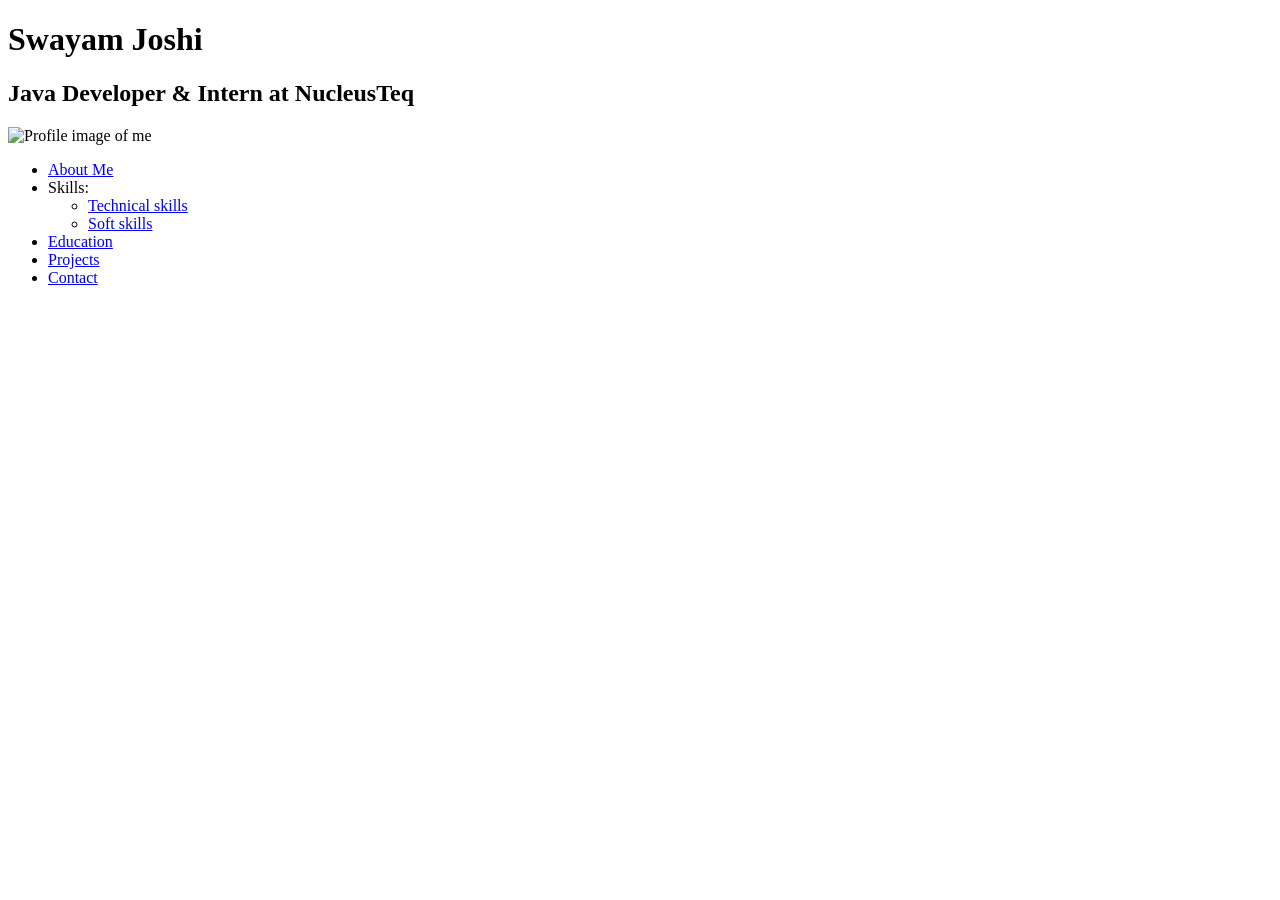
==== html/Swayam_Joshi_portfolio.html @ 277a4249 "Added navigation block with proper indentation" ====
<!DOCTYPE html>
<html lang="en">

<head>
    <meta charset="UTF-8">
    <meta name="viewport" content="width=device-width, initial-scale=1.0">
    <title>Swayam Joshi Portfolio</title>
</head>

<body>

    <header>
        <h1>Swayam Joshi</h1>
        <h2>Java Developer & Intern at NucleusTeq</h2>
        <img src="C:\Users\Swayam\Downloads\WhatsApp Image 2026-03-20 at 5.43.33 PM.jpeg" alt="Profile image of me"
            width="100">
    </header>

    <nav>
        <ul>
            <li><a href="#about">About Me</a></li>
            <li>
                <a>Skills: </a>
                <ul>
                    <li><a href="#techskills">Technical skills</a></li>
                    <li><a href="#techskills">Soft skills</a></li>
                </ul>
            </li>
            <li><a href="#education">Education</a></li>
            <li><a href="#projects">Projects</a></li>
            <li><a href="#contact">Contact</a></li>
        </ul>
    </nav>
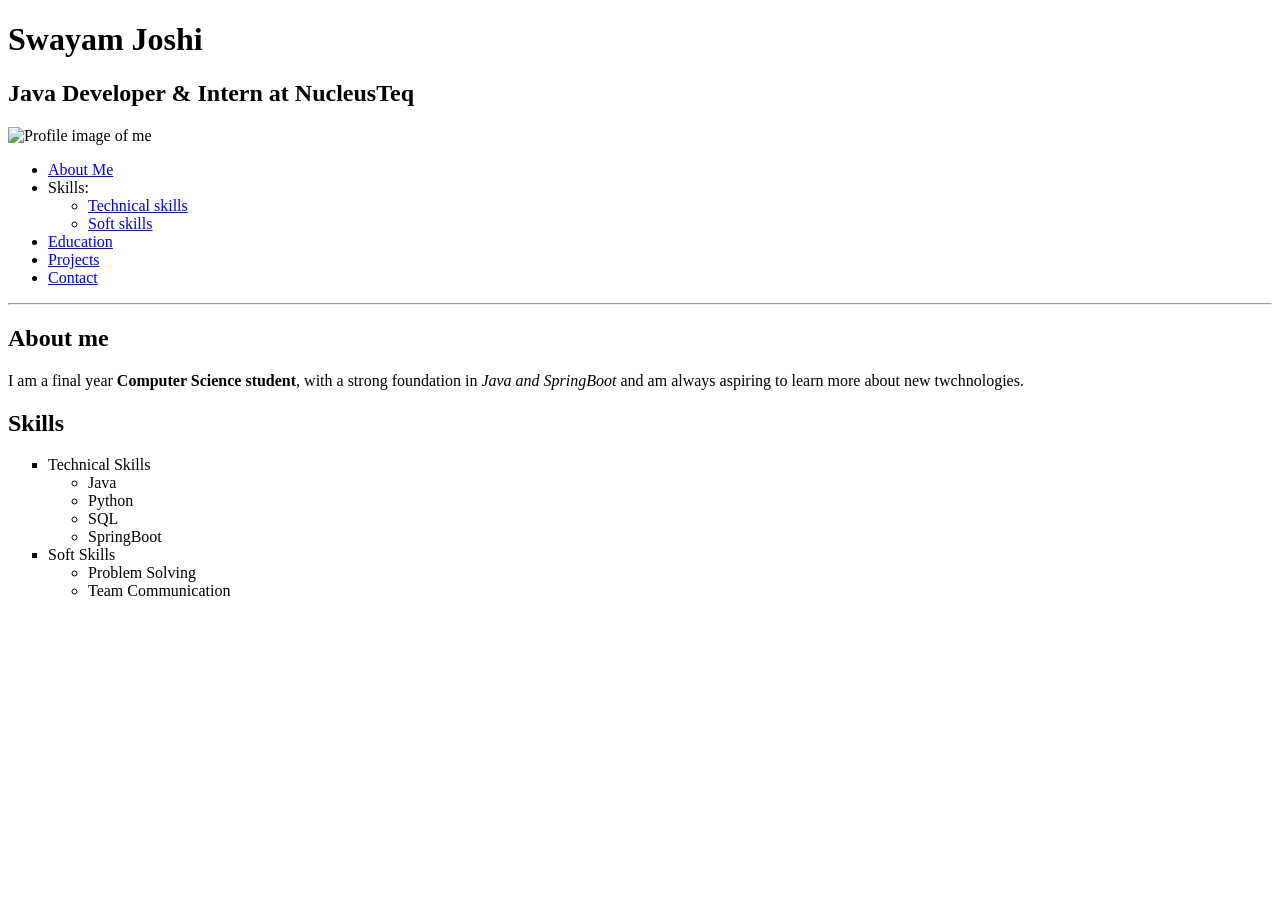
==== commit 3385a570: "added about me section and also a horizontal rule using hr" ====
--- a/html/Swayam_Joshi_portfolio.html
+++ b/html/Swayam_Joshi_portfolio.html
@@ -30,4 +30,31 @@
             <li><a href="#projects">Projects</a></li>
             <li><a href="#contact">Contact</a></li>
         </ul>
-    </nav>+    </nav>
+
+    <section id="about">
+        <hr>
+        <h2>About me</h2>
+            <p>I am a final year <strong>Computer Science student</strong>, with a strong foundation in <em>Java and
+                    SpringBoot</em> and am always aspiring to learn more about new twchnologies.</p>
+    </section>
+
+    <section id="skills">
+        <h2>Skills</h2>
+        <ul id="techskills" style="list-style-type: square;">
+            <li>Technical Skills</li>
+            <ul>
+                <li>Java</li>
+                <li>Python</li>
+                <li>SQL</li>
+                <li>SpringBoot</li>
+            </ul>
+            </li>
+            <li>Soft Skills</li>
+            <ul>
+                <li>Problem Solving</li>
+                <li>Team Communication</li>
+            </ul>
+            </li>
+        </ul>
+    </section>
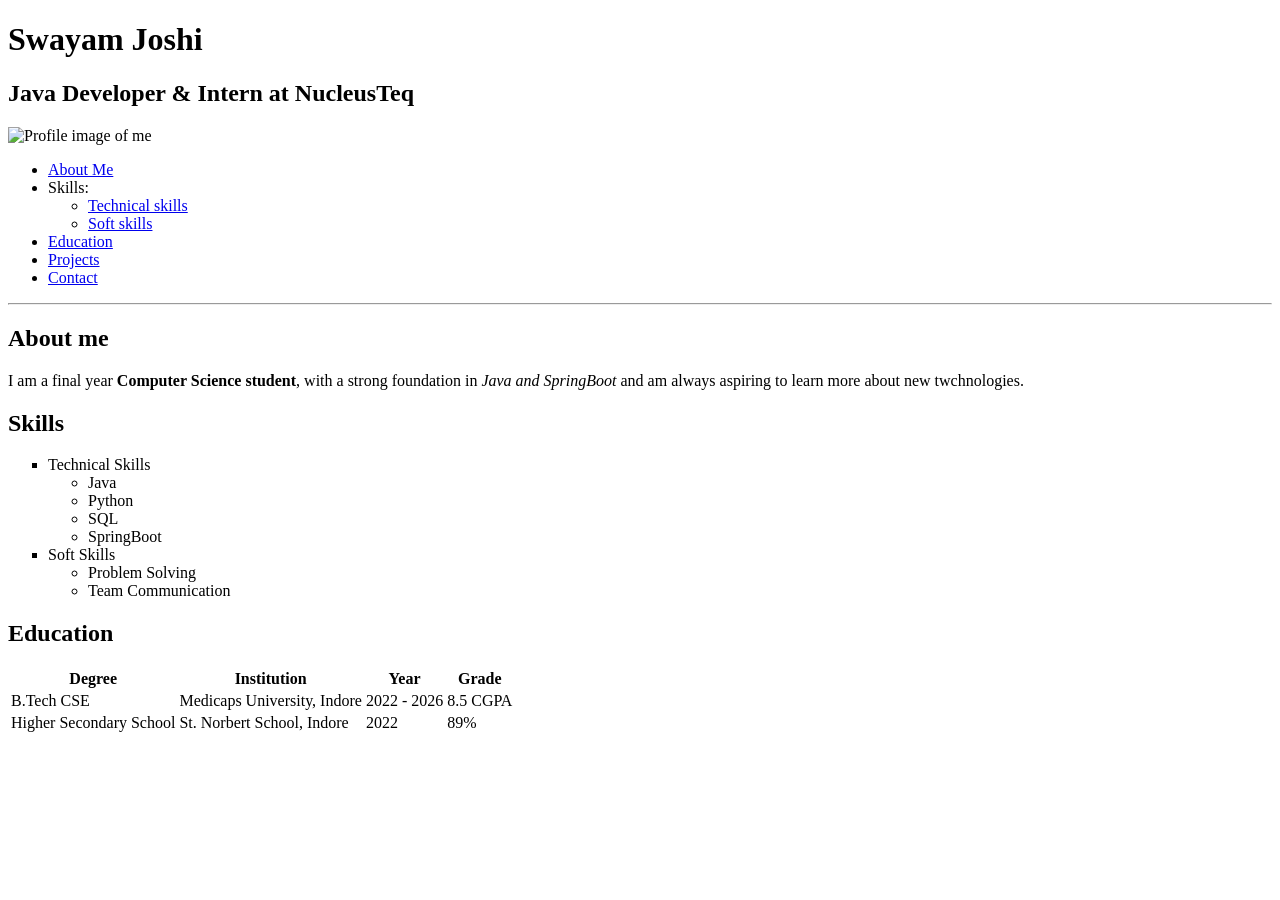
==== commit 69c346a2: "added education section using a table, th, tr, td colspan/rowspan tags" ====
--- a/html/Swayam_Joshi_portfolio.html
+++ b/html/Swayam_Joshi_portfolio.html
@@ -57,4 +57,36 @@
             </ul>
             </li>
         </ul>
-    </section>+    </section>
+
+    <section id="education">
+        <h2>Education</h2>
+        <table>
+            <thead>
+                <tr>
+                    <th>Degree</th>
+                    <th>Institution</th>
+                    <th>Year</th>
+                    <th>Grade</th>
+                </tr>
+            </thead>
+            <tbody>
+                <tr>
+                    <td rowspan="2">B.Tech CSE</td>
+                    <td>Medicaps University, Indore</td>
+                    <td>2022 - 2026</td>
+                    <td>8.5 CGPA</td>
+                </tr>
+            </tbody>
+            <tbody>
+                <tr>
+                    <td rowspan="2">Higher Secondary School</td>
+                    <td>St. Norbert School, Indore</td>
+                    <td>2022</td>
+                    <td>89%</td>
+                </tr>
+            </tbody>
+
+        </table>
+
+    </section>
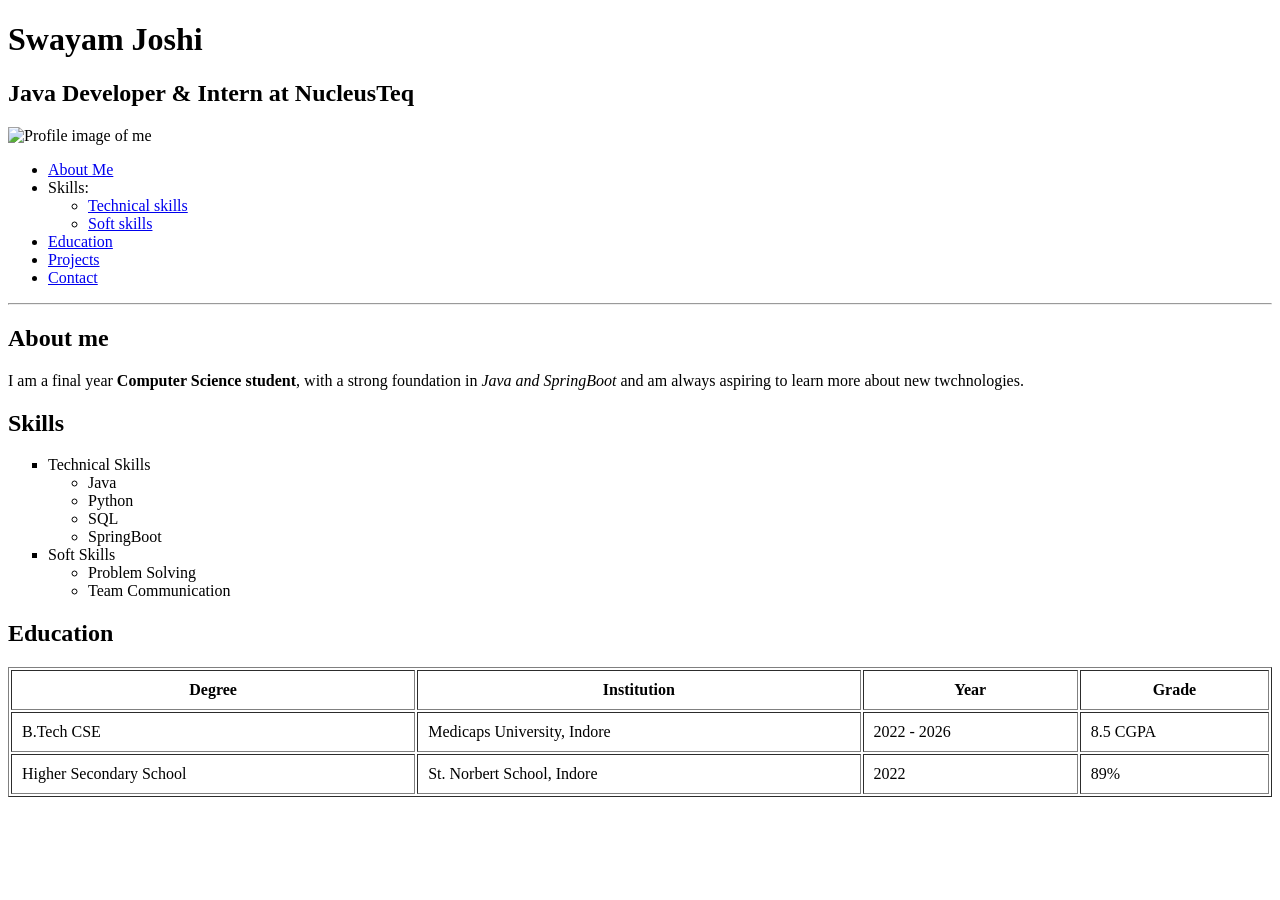
==== commit 64b4d425: "added border, cellpadding and width as table did not render as expected" ====
--- a/html/Swayam_Joshi_portfolio.html
+++ b/html/Swayam_Joshi_portfolio.html
@@ -61,7 +61,7 @@
 
     <section id="education">
         <h2>Education</h2>
-        <table>
+        <table border="1" cellpadding="10" width="100%">
             <thead>
                 <tr>
                     <th>Degree</th>
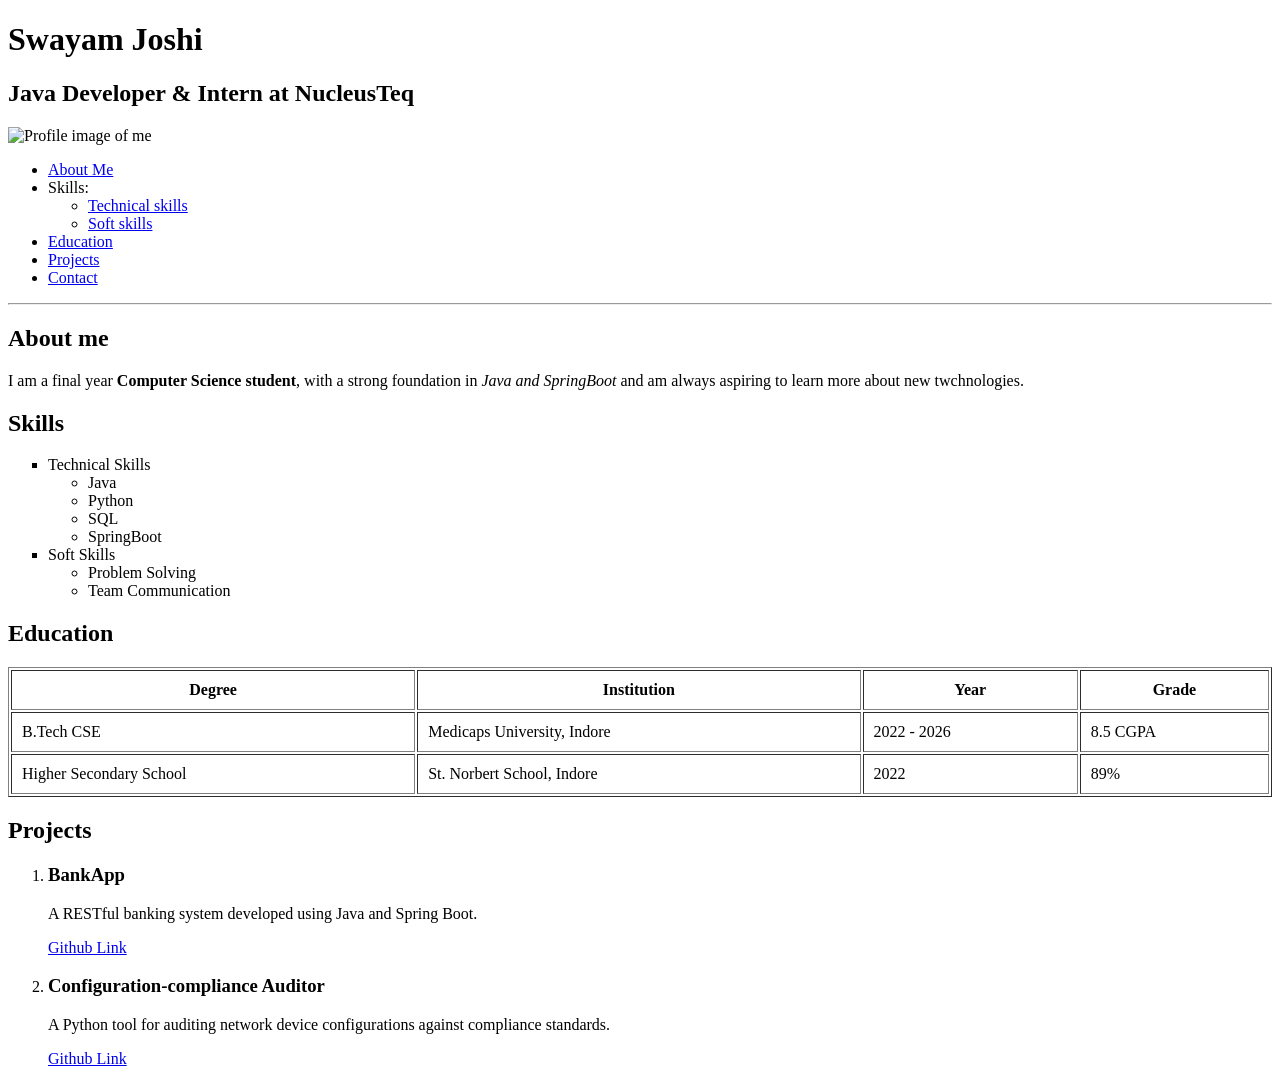
==== commit 756084db: "adding projects section and the projects are contained in article tags" ====
--- a/html/Swayam_Joshi_portfolio.html
+++ b/html/Swayam_Joshi_portfolio.html
@@ -90,3 +90,25 @@
         </table>
 
     </section>
+
+     </section>
+    <section id="projects">
+        <h2>Projects</h2>
+        <ol>
+            <li>
+                <article>
+                    <h3>BankApp</h3>
+                    <p>A RESTful banking system developed using Java and Spring Boot.</p>
+                    <a href="https://github.com/swayam4621/BankApp">Github Link</a>
+                </article>
+            </li>
+            <li>
+                <article>
+                    <h3>Configuration-compliance Auditor</h3>
+                    <p>A Python tool for auditing network device configurations against compliance standards.</p>
+                    <a href="https://github.com/swayam4621/compliance-config-auditor">Github Link</a>
+                </article>
+            </li>
+        </ol>
+    </section>
+
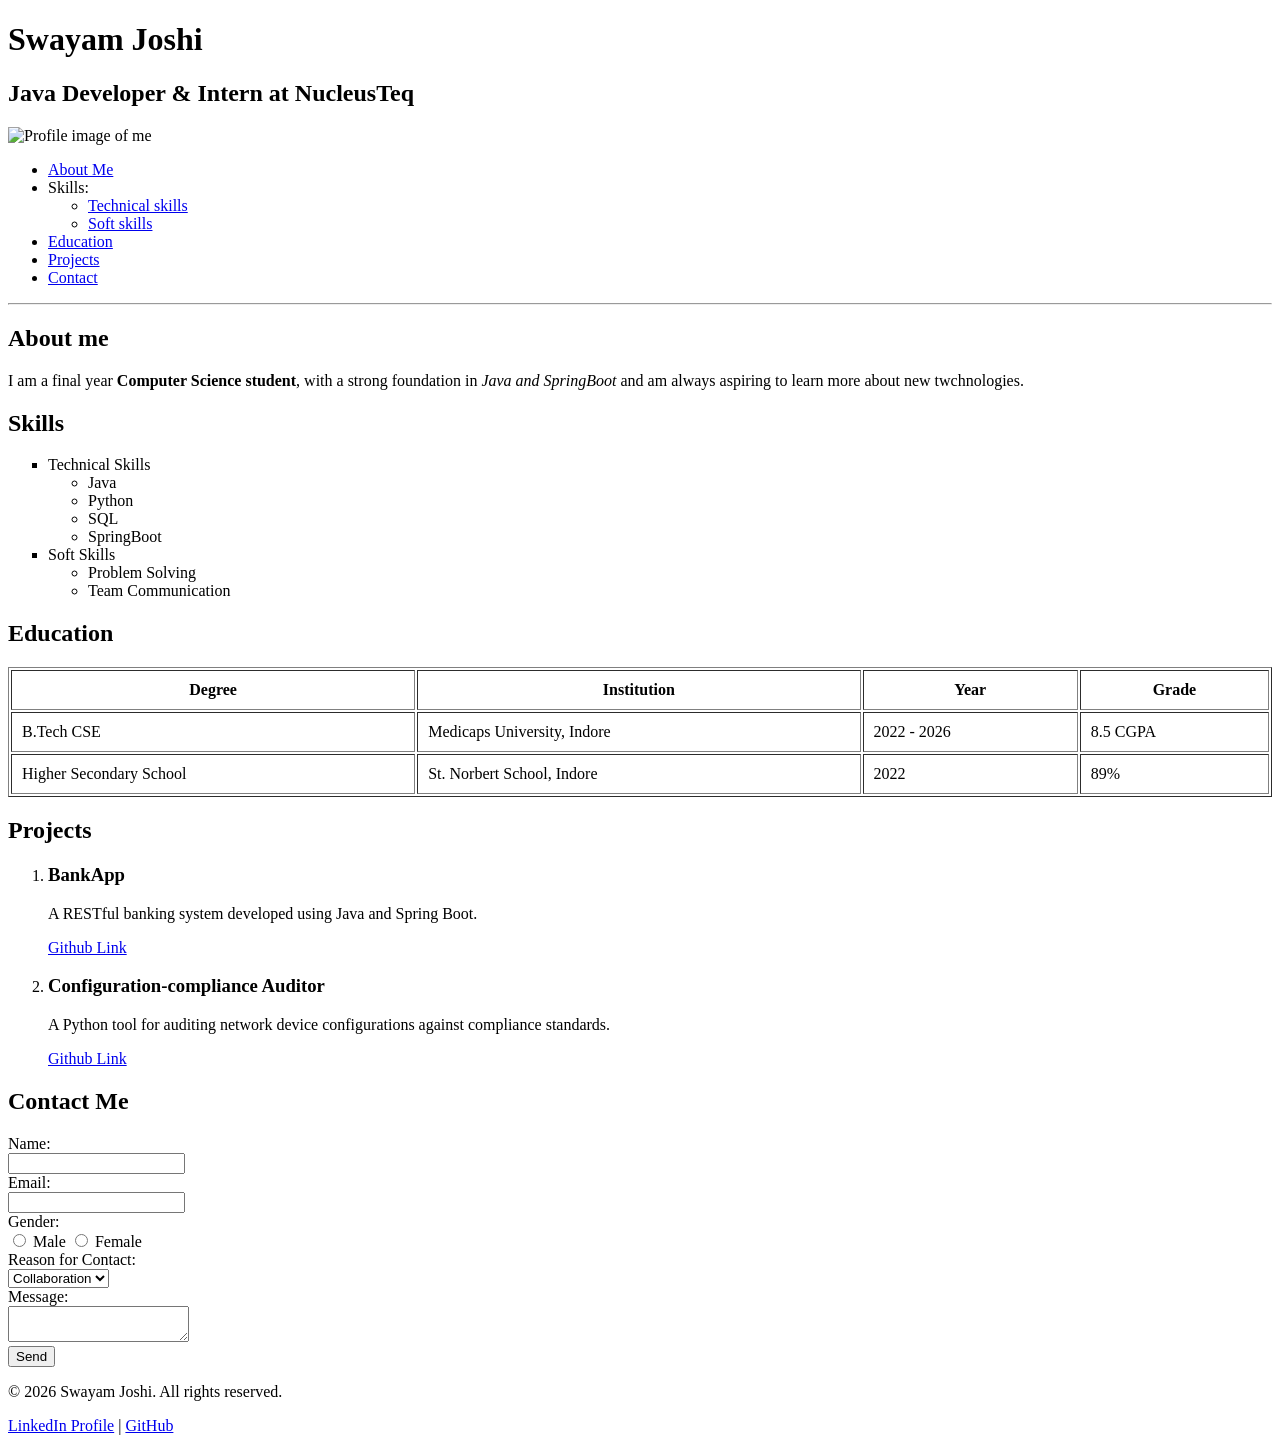
==== commit aa449489: "added footer section with external links(github&linkedin) using <a> tag" ====
--- a/html/Swayam_Joshi_portfolio.html
+++ b/html/Swayam_Joshi_portfolio.html
@@ -112,3 +112,48 @@
         </ol>
     </section>
 
+    <section id="contact">
+        <h2>Contact Me</h2>
+        <form action="#" method="post">
+            <div>
+                <label for="name">Name:</label><br>
+                <input type="text" id="name" name="name" required>
+            </div>
+            <div>
+                <label for="email">Email:</label><br>
+                <input type="email" id="email" name="email" required>
+            </div>
+            <div>
+                <label>Gender:</label><br>
+                <input type="radio" id="Gender" name="type" value="Male">
+                <label for="Gender">Male</label>
+                <input type="radio" id="Gender" name="type" value="Female">
+                <label for="Gender">Female</label>
+            </div>
+            <div>
+                <label for="reason">Reason for Contact:</label><br>
+                <select id="reason" name="reason">
+                    <option value="collaboration">Collaboration</option>
+                    <option value="hiring">Hiring</option>
+                </select>
+            </div>
+            <div>
+                <label for="message">Message:</label><br>
+                <textarea id="message" name="message"></textarea>
+            </div>
+            <button type="submit">Send</button>
+        </form>
+    </section>
+
+    <footer>
+        <p>&copy; 2026 Swayam Joshi. All rights reserved.</p>
+        <a href="https://www.linkedin.com/in/swayam-joshi-806727301/">LinkedIn Profile</a> |
+        <a href="https://github.com/swayam4621">GitHub</a>
+    </footer>
+
+</body>
+
+</html>
+
+
+
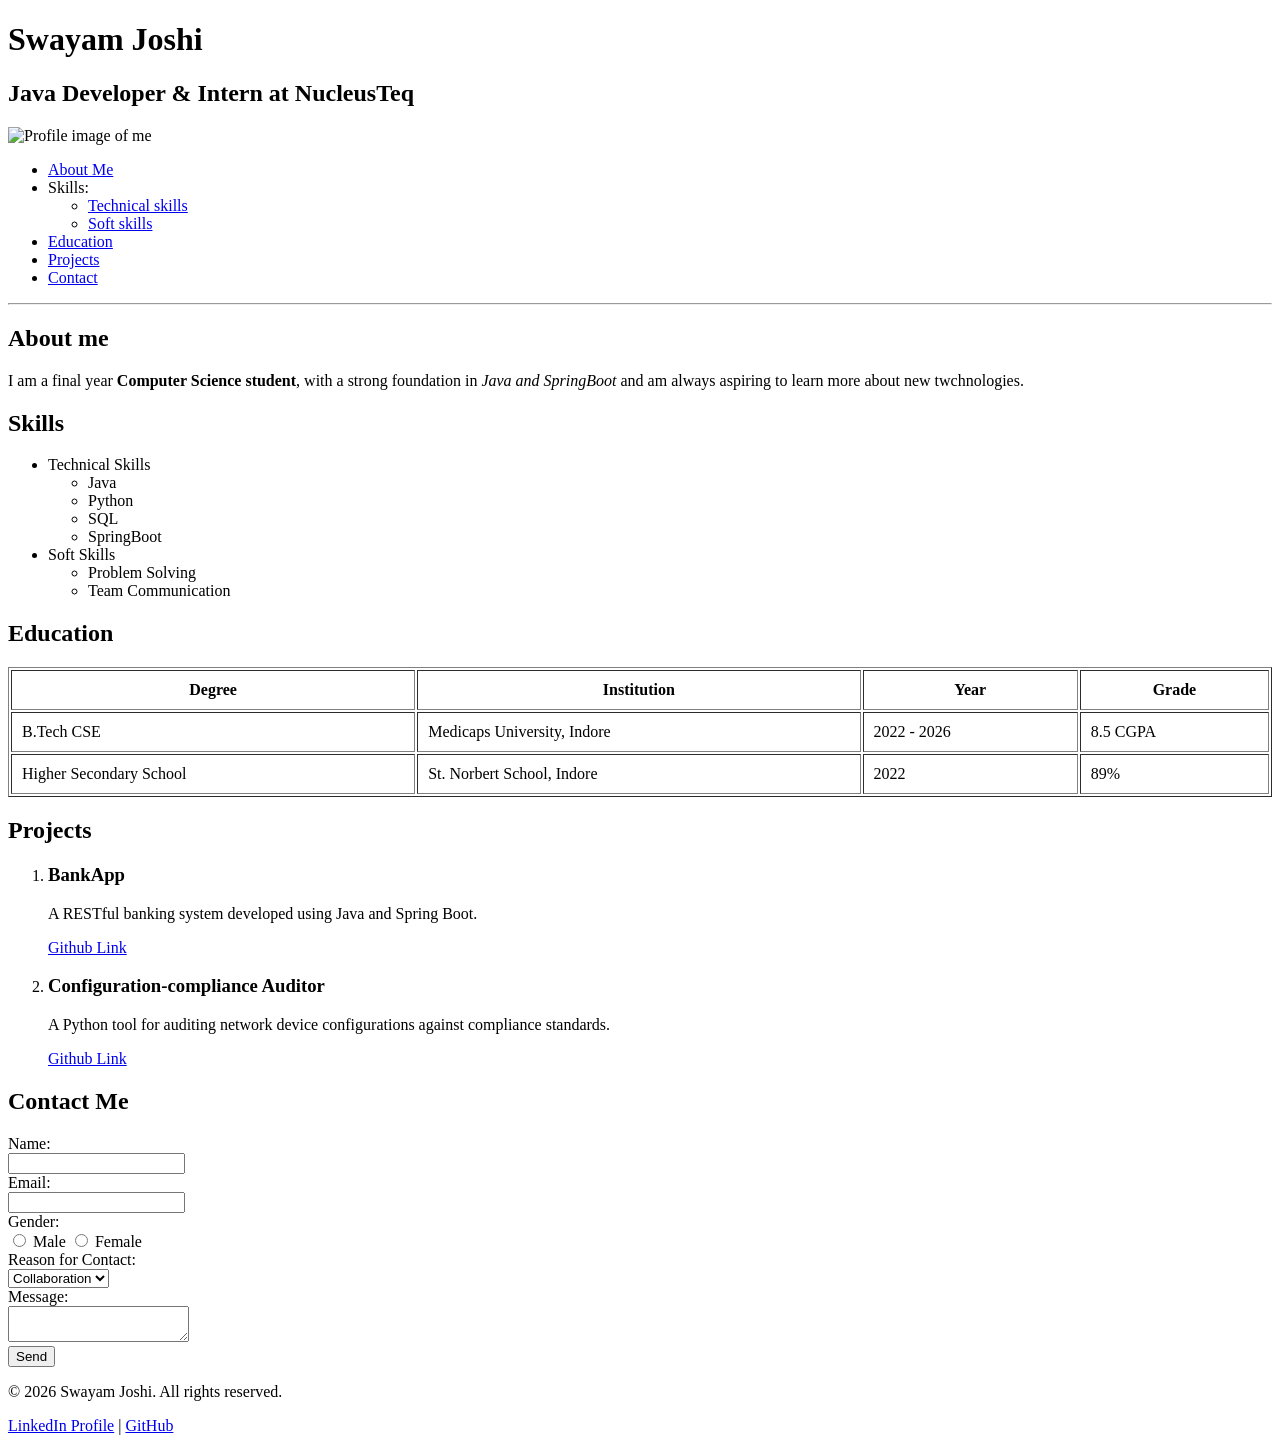
==== commit 62c8300d: "docs: removed style = list-style-type from line 48 as it was inline css although minimal" ====
--- a/html/Swayam_Joshi_portfolio.html
+++ b/html/Swayam_Joshi_portfolio.html
@@ -9,6 +9,9 @@
 
 <body>
 
+<!-- Header section consists of the name in h1 and professional title with h2
+    I have provided the image source locally and added an alt description-->
+
     <header>
         <h1>Swayam Joshi</h1>
         <h2>Java Developer & Intern at NucleusTeq</h2>
@@ -16,6 +19,7 @@
             width="100">
     </header>
 
+    <!-- Each of the list elements in nav section have the internal links using ids -->
     <nav>
         <ul>
             <li><a href="#about">About Me</a></li>
@@ -33,15 +37,15 @@
     </nav>
 
     <section id="about">
-        <hr>
+        <hr> <!--adds a horizontal line to the webpage above the about me heading-->
         <h2>About me</h2>
-            <p>I am a final year <strong>Computer Science student</strong>, with a strong foundation in <em>Java and
-                    SpringBoot</em> and am always aspiring to learn more about new twchnologies.</p>
+        <p>I am a final year <strong>Computer Science student</strong>, with a strong foundation in <em>Java and
+                SpringBoot</em> and am always aspiring to learn more about new twchnologies.</p>
     </section>
 
     <section id="skills">
         <h2>Skills</h2>
-        <ul id="techskills" style="list-style-type: square;">
+        <ul id="techskills"> <!--this id given here is used to jump to this section from the nav section -->
             <li>Technical Skills</li>
             <ul>
                 <li>Java</li>
@@ -58,10 +62,11 @@
             </li>
         </ul>
     </section>
-
+ 
+    <!--The education section is expected to render a table that displays the educational background in a clean organized way-->
     <section id="education">
         <h2>Education</h2>
-        <table border="1" cellpadding="10" width="100%">
+        <table border="1" cellpadding="10" width="100%"> <!--the table is invisble by default therefore I had to add border cellpadding and width specs-->
             <thead>
                 <tr>
                     <th>Degree</th>
@@ -72,7 +77,7 @@
             </thead>
             <tbody>
                 <tr>
-                    <td rowspan="2">B.Tech CSE</td>
+                    <td rowspan="2">B.Tech CSE</td>  <!-- Rowspan makes the row size as long as the number given across it, here it makes the row teo cells wide-->
                     <td>Medicaps University, Indore</td>
                     <td>2022 - 2026</td>
                     <td>8.5 CGPA</td>
@@ -91,11 +96,12 @@
 
     </section>
 
-     </section>
+    </section>
     <section id="projects">
         <h2>Projects</h2>
         <ol>
             <li>
+                <!-- Article tag used to define projects that are self contained and can be resused-->
                 <article>
                     <h3>BankApp</h3>
                     <p>A RESTful banking system developed using Java and Spring Boot.</p>
@@ -131,6 +137,7 @@
                 <label for="Gender">Female</label>
             </div>
             <div>
+                <!-- Reason for contact seemed like a better alternative than skills interested in, which was in the assignment reference image so I have used that-->
                 <label for="reason">Reason for Contact:</label><br>
                 <select id="reason" name="reason">
                     <option value="collaboration">Collaboration</option>
@@ -146,14 +153,11 @@
     </section>
 
     <footer>
-        <p>&copy; 2026 Swayam Joshi. All rights reserved.</p>
+        <p>&copy; 2026 Swayam Joshi. All rights reserved.</p> <!-- &copy is used to represnt a copyright symbol-->
         <a href="https://www.linkedin.com/in/swayam-joshi-806727301/">LinkedIn Profile</a> |
         <a href="https://github.com/swayam4621">GitHub</a>
     </footer>
 
 </body>
 
-</html>
-
-
-
+</html>
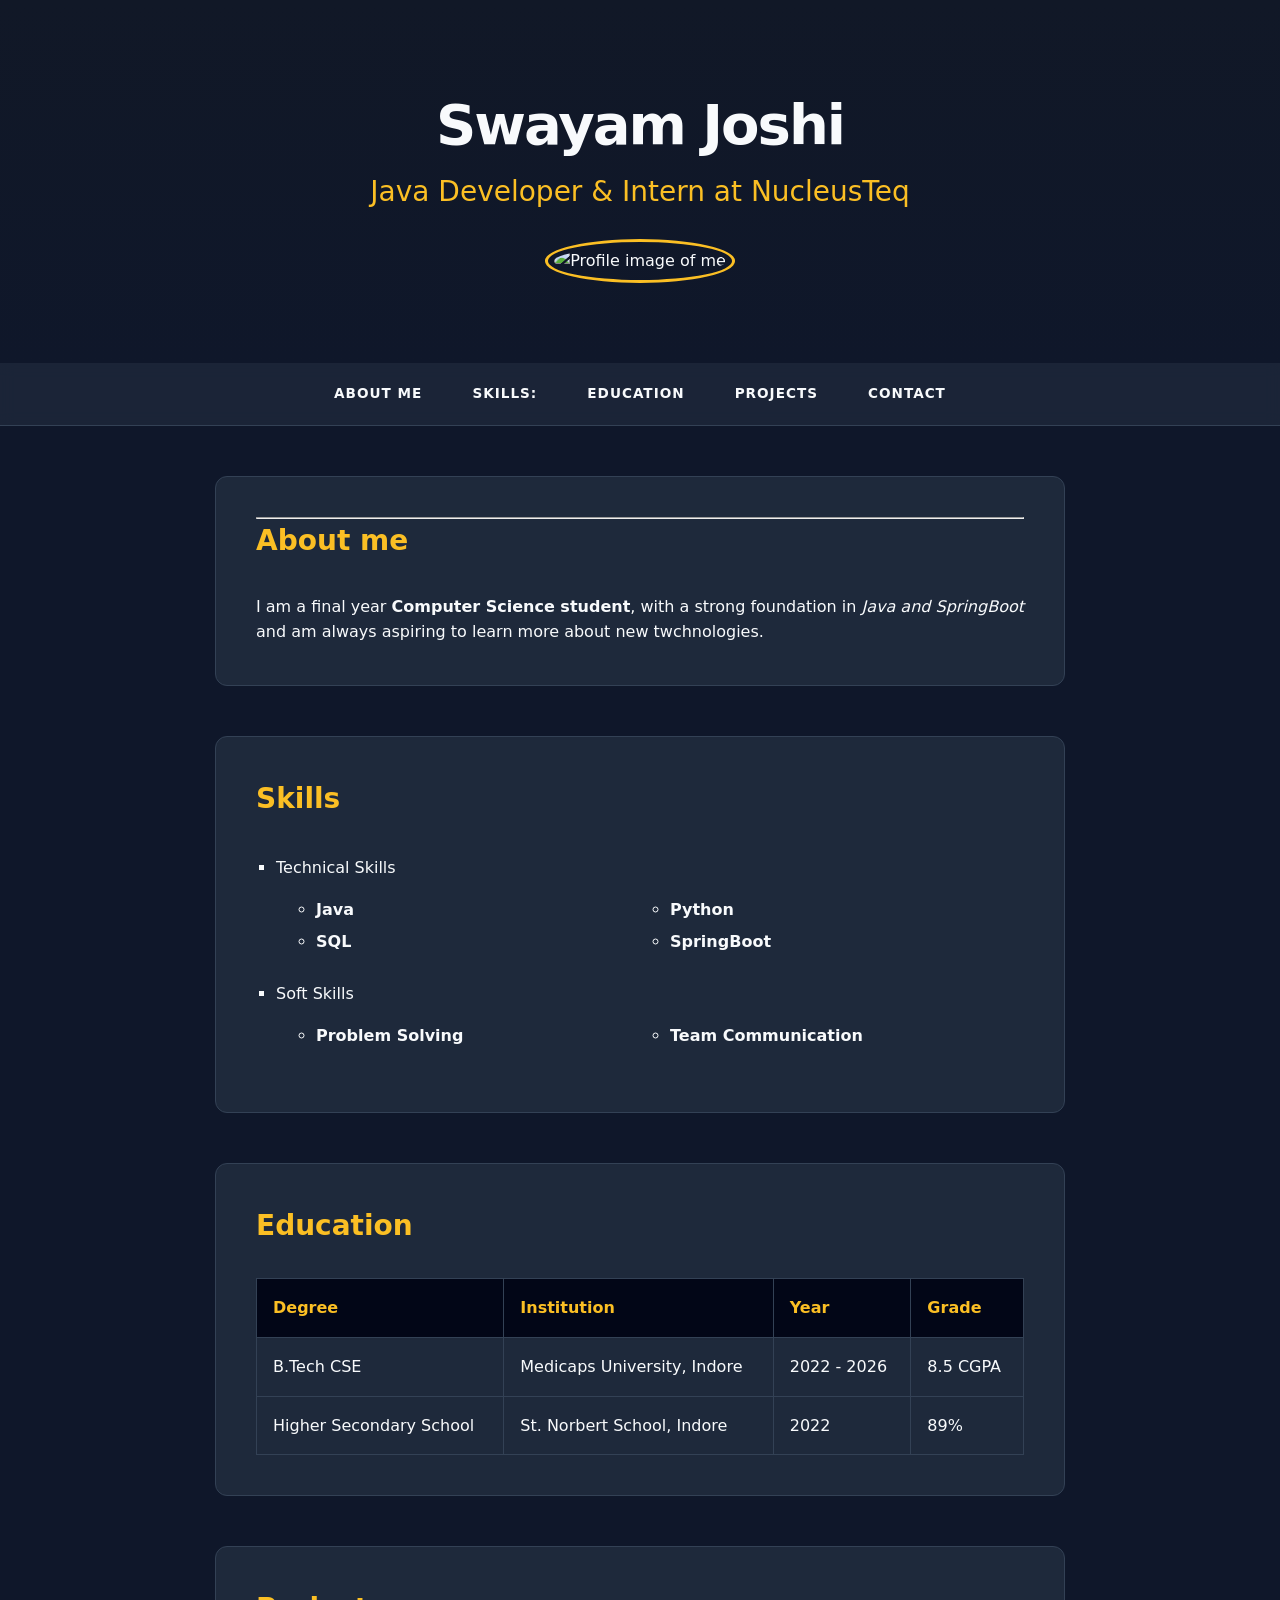
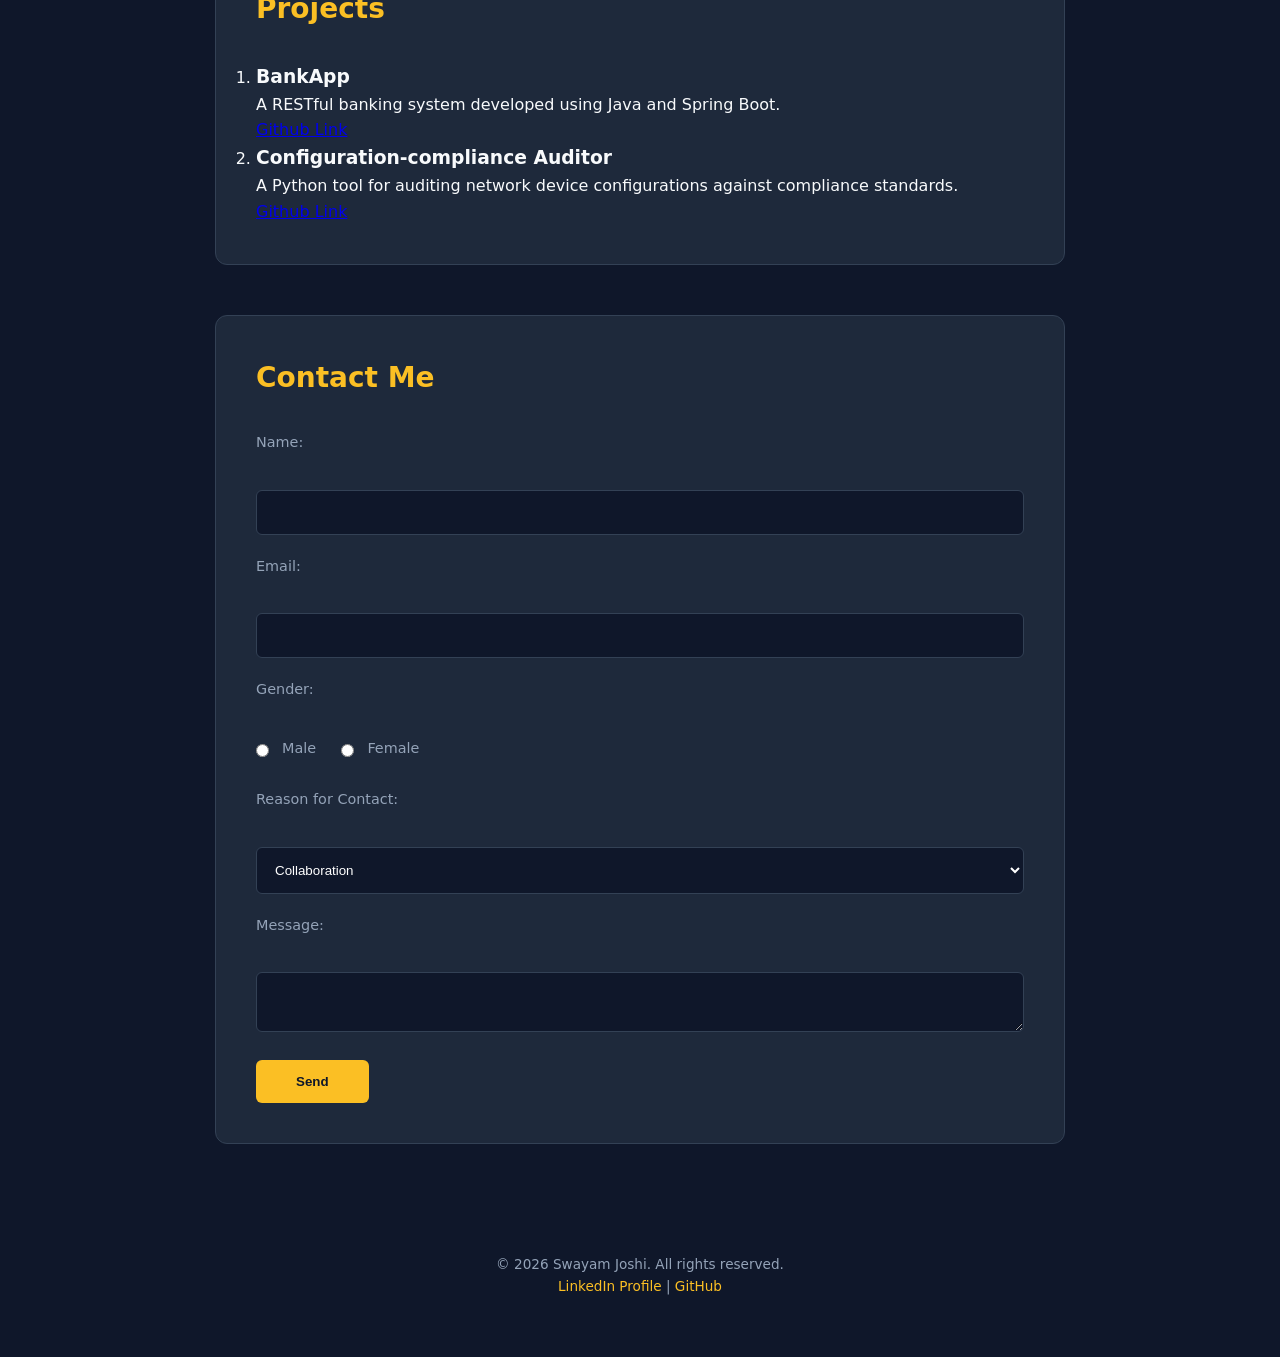
==== commit a5679447: "fix: added external css link in head" ====
--- a/html/Swayam_Joshi_portfolio.html
+++ b/html/Swayam_Joshi_portfolio.html
@@ -5,6 +5,7 @@
     <meta charset="UTF-8">
     <meta name="viewport" content="width=device-width, initial-scale=1.0">
     <title>Swayam Joshi Portfolio</title>
+    <link rel="stylesheet" href="../css/Swayam_Joshi_styles.css">
 </head>
 
 <body>
--- a/css/Swayam_Joshi_styles.css
+++ b/css/Swayam_Joshi_styles.css
@@ -0,0 +1,253 @@
+:root {
+    --page-basecolor: #0f172a;
+    --section-background: #1e293b;
+    --yellow-fontstuff: #fbbf24;
+    --white-fontforheadings: #f8fafc;
+    --text-incontact: #94a3b8;
+    --dividing-lines: #334155;
+}
+
+* {
+    margin: 0;
+    padding: 0;
+    box-sizing: border-box;
+}
+
+body {
+    font-family: 'Inter', system-ui, -apple-system, sans-serif;
+    background-color: var(--page-basecolor);
+    color: var(--white-fontforheadings);
+    line-height: 1.6;
+}
+
+
+header {  
+    text-align: center;
+    padding: 80px 20px;
+    background: linear-gradient(180deg, #111827 0%, var(--page-basecolor) 100%);
+}
+/* dark gradient for for the headers background which is page basecolor*/
+header h1 {
+    font-size: 3.5rem;
+    letter-spacing: -2px;
+    /*h1 having just white font color as it has the name*/
+}
+
+header h2 {
+    color: var(--yellow-fontstuff);
+    font-weight: 500;
+    margin-bottom: 25px;
+    /*professional title in yellow font with h2*/
+}
+
+header img {
+    /*circular profile img*/
+    border-radius: 50%;
+    border: 3px solid var(--yellow-fontstuff);
+    padding: 6px;
+    transition: transform 0.4s cubic-bezier(0.175, 0.885, 0.32, 1.275);
+}
+
+header img:hover {
+    transform: scale(1.1);
+    /*adding hovering style to the profile picture*/
+}
+
+nav {
+    background-color: rgba(30, 41, 59, 0.8);
+    backdrop-filter: blur(8px);
+    position: sticky; /*sticky position for easy access to menu*/
+    top: 0;
+    z-index: 50;
+    border-bottom: 1px solid var(--dividing-lines);
+}
+
+nav ul {
+    /*flexbox navigation horizontally made*/
+    display: flex;
+    justify-content: center;
+    list-style: none;
+}
+
+nav a {
+    display: block;
+    padding: 20px 25px;
+    color: var(--white-fontforheadings);
+    text-decoration: none;
+    font-size: 0.85rem;
+    font-weight: 600;
+    text-transform: uppercase;
+    letter-spacing: 1px;
+    transition: 0.3s ease;
+}
+nav a:hover {
+    /*when hovering over the nav section ie about me, skills, education, projects, contact*/
+    color: var(--yellow-fontstuff);
+    background: rgba(251, 191, 36, 0.1);
+}
+
+nav ul li ul {
+    display: none;
+    position: absolute;
+    background: var(--section-background);
+    border: 1px solid var(--dividing-lines);
+}
+
+/*hover over the skills block which makes a block having tech and soft skills*/
+nav ul li:hover ul {
+    display: block;
+}
+
+section {
+    max-width: 850px;
+    margin: 50px auto;
+    padding: 40px;
+    background-color: var(--section-background);
+    border-radius: 12px;
+    border: 1px solid var(--dividing-lines);
+}
+
+h2 {
+    margin-bottom: 30px;
+    font-size: 1.75rem;
+    color: var(--yellow-fontstuff);
+}
+
+#skills ul {
+    list-style-type: square;
+    padding-left: 20px;
+    line-height: 2;
+}
+
+#skills ul ul {
+    /* shows difference between two categories tech/soft using 700 font weight*/
+    font-weight: 700;
+    margin: 10px 0 20px 20px;
+    display: grid;
+    grid-template-columns: 1fr 1fr;
+    list-style: circle;
+}
+
+table {
+    width: 100%;
+    border: #020617;
+    border-collapse: collapse; /*border collapsed is used to get rid of double border look*/
+    margin-top: 20px;
+}
+
+table th, table td {
+    padding: 16px;
+    border: 1px solid var(--dividing-lines);
+    text-align: left;
+}
+
+table th {
+    background-color: #020617;
+    color: var(--yellow-fontstuff);
+}
+/*nth child selector added so that different years and degrees are easier to tell apart*/
+table tbody tr:nth-child(even) {
+    background-color: rgba(255, 255, 255, 0.02);
+}
+
+table tr:hover {
+    background-color: rgba(251, 191, 36, 0.05);
+}
+
+form div {
+    margin-bottom: 20px;
+}
+
+label {
+    /*display: block so it has a solid feel*/
+    display: block;
+    margin-bottom: 8px;
+    color: var(--text-incontact);
+    font-size: 0.9rem;
+}
+
+input, select, textarea {
+    width: 100%;
+    padding: 14px;
+    background-color: var(--page-basecolor);
+    border: 1px solid var(--dividing-lines);
+    color: white;
+    border-radius: 6px;
+    transition: border-color 0.3s;
+}
+
+input:focus, textarea:focus {
+    outline: none;
+    border-color: var(--yellow-fontstuff);
+}
+
+button[type="submit"] {
+    background-color: var(--yellow-fontstuff);
+    color: var(--page-basecolor);
+    padding: 14px 40px;
+    border: none;
+    border-radius: 6px;
+    font-weight: 700;
+    cursor: pointer; /*cursor made a pointer*/
+    transition: 0.2s;
+}
+
+button[type="submit"]:hover {
+    /*hover for the amber button to make it interactive*/
+    transform: translateY(-2px);
+    box-shadow: 0 5px 15px rgba(251, 191, 36, 0.3);
+}
+
+input[type="radio"] {
+    width: auto;
+    display: inline-block;
+    margin-right: 8px;
+    cursor: pointer;
+}
+
+/* to make the Male/Female text sit next to the radio dots */
+input[type="radio"] + label {
+    display: inline-block;
+    width: auto;
+    margin-right: 20px;
+    cursor: pointer;
+    vertical-align: middle;
+}
+
+/* for the gender main label specifically */
+form div > label:first-child {
+    display: block;
+    margin-bottom: 10px;
+}
+
+footer {
+    text-align: center;
+    padding: 60px;
+    color: var(--text-incontact);
+    font-size: 0.85rem;
+}
+
+footer a {
+    color: var(--yellow-fontstuff);
+    text-decoration: none;
+}
+
+@media (max-width: 768px) {
+    /*used flex direction: column to stack links vertically if used on mobile devices*/
+    nav ul {
+        flex-direction: column;
+    }
+    
+    header h1 {
+        font-size: 2.2rem;
+    }
+    
+    section {
+        margin: 20px;
+        padding: 25px;
+    }
+
+    #skills ul ul {
+        grid-template-columns: 1fr;
+    }
+}
